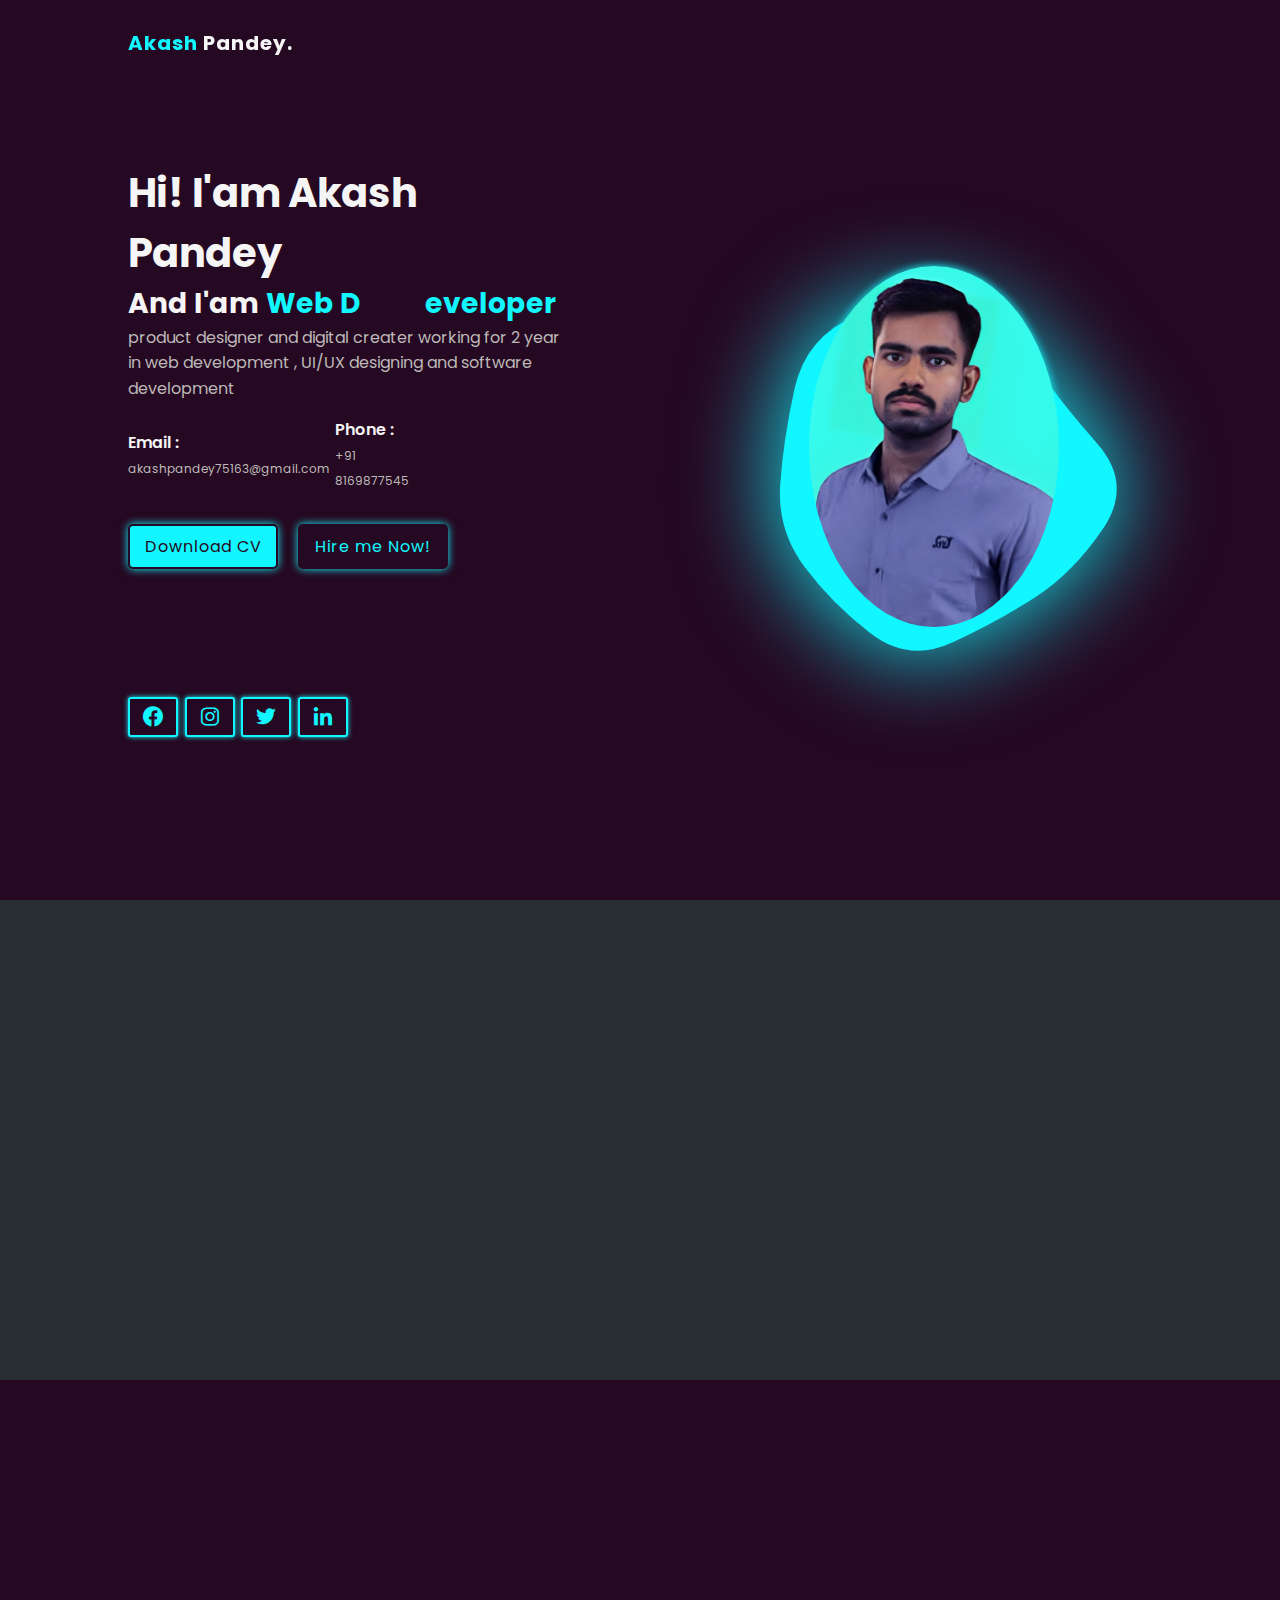
==== index.html @ 8b0c70a6 "image added" ====
<!DOCTYPE html>
<html lang="en">

<head>
    <meta charset="UTF-8">
    <meta name="viewport" content="width=device-width, initial-scale=1.0">
    <title>Akash-S-Pandey || Portfolio</title>
    <link href='https://unpkg.com/boxicons@2.1.4/css/boxicons.min.css' rel='stylesheet'>
    <link rel="preconnect" href="https://fonts.googleapis.com">
    <link rel="stylesheet" href="./index.css">
    <link rel="preconnect" href="https://fonts.gstatic.com" crossorigin>
    <link
        href="https://fonts.googleapis.com/css2?family=Lato:ital,wght@0,300;0,700;1,300;1,700;1,900&family=Lora:ital,wght@0,400;0,500;1,700&family=Montserrat:ital,wght@0,300;0,400;0,500;0,700;1,100;1,900&family=Poppins&family=Roboto:ital,wght@0,300;1,100;1,300;1,400;1,700&display=swap"
        rel="stylesheet">
    <link rel="shortcut icon" href="./img/favicons/favicon.ico.png" type="image/x-icon">
</head>

<body>

    <!-- ---------header section ------------------------------>
    <header>
        <div class="logo"><span>Akash </span>Pandey.</div>
        <ul class="nav-list">
            <li><a href="#" style="--i:1;">Home</a></li>
            <li><a href="#about" style="--i:2;">About</a></li>
            <li><a href="#services" style="--i:3;">Services</a></li>
            <li><a href="#skills" style="--i:4;">Skills</a></li>
            <li><a href="#portfolio" style="--i:5;">Portfolio</a></li>
            <li><a href="#contact" style="--i:6;">Contact</a></li>
        </ul>
        <div id="menu-icon">
            <i class='bx bx-menu'></i>
        </div>
    </header>

    <!-------- -main section ----------------------------------->
    <section id="home " class="home">
        <div class="home-content scroll-scale">
            <h1>Hi! I'am Akash Pandey</h1>
            <div class="change-text">
                <h3>And I'am</h3>
                <h3> <span class="word">Software&nbsp; Developer</span>
                    <span class="word">Web &nbsp; Designer</span>
                    <span class="word">Youtuber</span>
                    <span class="word">Frontend&nbsp; Developer </span>
                    <span class="word">UI/UX&nbsp; Developer</span>
                </h3>

            </div>
            <p>product designer and digital creater working for 2 year in web development , UI/UX designing and software
                development</p>
            <div class="info-box">
                <div class="email-info">
                    <h5>Email :</h5>
                    <span>akashpandey75163@gmail.com</span>
                </div>
                <div class="linkedlin">
                    <h5>Phone :</h5>
                    <span>+91 8169877545</span>
                </div>
            </div>

            <div class="btn-box">
                <a href="https://drive.google.com/file/d/14HwvoAsY3haGARRE-pbUBYBhj4ItdHdI/view?usp=sharing"
                    class="btn">Download CV</a>
                <a href="https://www.linkedin.com/in/akashpandey355/" class="btn">Hire me Now!</a>
            </div>

            <div class="social-icon">
                <a href="https://www.facebook.com/akashpandey255"><i class='bx bxl-facebook-circle'></i></a>
                <a href="https://www.instagram.com/akashpandey355/"><i class='bx bxl-instagram'></i></a>
                <a href="https://twitter.com/akashpa83348362"><i class='bx bxl-twitter'></i></a>
                <a href="https://www.linkedin.com/in/akashpandey355/"><i class='bx bxl-linkedin'></i></a>
            </div>
        </div>



        <div class="home-image scroll-scale">
            <div class="img-box">
                <img src="./img/image1.png" alt="loading-image">
            </div>

            <div class="liquid-shape">
                <svg viewBox="0 0 500 500" xmlns="http://www.w3.org/2000/svg" xmlns:xlink="http://www.w3.org/1999/xlink"
                    width="100%" id="blobSvg">
                    <path fill="#12f7ff">
                        <animate attributeName="d" dur="20000ms" repeatCount="indefinite" values="
                                M439,300.5Q407,351,362,373.5Q317,396,269.5,420Q222,444,180.5,411.5Q139,379,100.5,342Q62,305,69.5,252Q77,199,86,135Q95,71,
                                155.5,43Q216,15,276,38.5Q336,62,364,110Q392,158,431.5,204Q471,250,439,300.5Z;

                                M454.5,302.5Q413,355,374,396Q335,437,276,459.5Q217,482,166.5,443.5Q116,405,103.5,351Q91,297,84,248Q77,199,101,152Q125,105,175,91.5Q225,
                                78,276.5,78.5Q328,79,365,115.5Q402,152,449,201Q496,250,454.5,302.5Z;

                                M403,292Q350,334,316.5,385.5Q283,437,234,399.5Q185,362,129.5,338Q74,314,68,248Q62,182,
                                116.5,147.5Q171,113,227.5,84Q284,55,325,104Q366,153,411,201.5Q456,250,403,292Z;

                                M450,328.5Q437,407,355.5,397.5Q274,388,225.5,382.5Q177,377,134.5,342Q92,307,62,239Q32,171,89,120.5Q146,
                                70,216,58.5Q286,47,318,106.5Q350,166,406.5,208Q463,250,450,328.5Z;

                                M362,290.5Q347,331,309.5,352.5Q272,374,202.5,413.5Q133,453,91.5,388Q50,323,48,249.5Q46,176,112,151Q178,
                                126,230.5,95Q283,64,349.5,87.5Q416,111,396.5,180.5Q377,250,362,290.5Z;

                                M405,297.5Q363,345,319.5,371Q276,397,218.5,401Q161,405,90,369.5Q19,334,19.5,250Q20,166,98,143.5Q176,
                                121,230,87.5Q284,54,319.5,108Q355,162,401,206Q447,250,405,297.5Z;

                                M428.5,318.5Q413,387,344,390Q275,393,205.5,420.5Q136,448,79,390.5Q22,333,40.5,257Q59,181,103,126.5Q147,72,216,63Q285,
                                54,337,93.5Q389,133,416.5,191.5Q444,250,428.5,318.5Z;


                                M439,300.5Q407,351,362,373.5Q317,396,269.5,420Q222,444,180.5,411.5Q139,379,100.5,342Q62,305,69.5,252Q77,199,86,135Q95,71,
                                155.5,43Q216,15,276,38.5Q336,62,364,110Q392,158,431.5,204Q471,250,439,300.5Z;
                                ">

                        </animate>
                    </path>
                </svg>
            </div>

            <div class="liquid-shape">
                <svg viewBox="0 0 500 500" xmlns="http://www.w3.org/2000/svg" xmlns:xlink="http://www.w3.org/1999/xlink"
                    width="100%" id="blobSvg">
                    <path fill="#12f7ff">
                        <animate attributeName="d" dur="20000ms" repeatCount="indefinite" values="
                                M439,300.5Q407,351,362,373.5Q317,396,269.5,420Q222,444,180.5,411.5Q139,379,100.5,342Q62,305,69.5,252Q77,199,86,135Q95,71,
                                155.5,43Q216,15,276,38.5Q336,62,364,110Q392,158,431.5,204Q471,250,439,300.5Z;

                                M454.5,302.5Q413,355,374,396Q335,437,276,459.5Q217,482,166.5,443.5Q116,405,103.5,351Q91,297,84,248Q77,199,101,152Q125,105,175,91.5Q225,
                                78,276.5,78.5Q328,79,365,115.5Q402,152,449,201Q496,250,454.5,302.5Z;

                                M403,292Q350,334,316.5,385.5Q283,437,234,399.5Q185,362,129.5,338Q74,314,68,248Q62,182,
                                116.5,147.5Q171,113,227.5,84Q284,55,325,104Q366,153,411,201.5Q456,250,403,292Z;

                                M450,328.5Q437,407,355.5,397.5Q274,388,225.5,382.5Q177,377,134.5,342Q92,307,62,239Q32,171,89,120.5Q146,
                                70,216,58.5Q286,47,318,106.5Q350,166,406.5,208Q463,250,450,328.5Z;

                                M362,290.5Q347,331,309.5,352.5Q272,374,202.5,413.5Q133,453,91.5,388Q50,323,48,249.5Q46,176,112,151Q178,
                                126,230.5,95Q283,64,349.5,87.5Q416,111,396.5,180.5Q377,250,362,290.5Z;

                                M405,297.5Q363,345,319.5,371Q276,397,218.5,401Q161,405,90,369.5Q19,334,19.5,250Q20,166,98,143.5Q176,
                                121,230,87.5Q284,54,319.5,108Q355,162,401,206Q447,250,405,297.5Z;

                                M428.5,318.5Q413,387,344,390Q275,393,205.5,420.5Q136,448,79,390.5Q22,333,40.5,257Q59,181,103,126.5Q147,72,216,63Q285,
                                54,337,93.5Q389,133,416.5,191.5Q444,250,428.5,318.5Z;


                                M439,300.5Q407,351,362,373.5Q317,396,269.5,420Q222,444,180.5,411.5Q139,379,100.5,342Q62,305,69.5,252Q77,199,86,135Q95,71,
                                155.5,43Q216,15,276,38.5Q336,62,364,110Q392,158,431.5,204Q471,250,439,300.5Z;
    
                                ">

                        </animate>
                    </path>
                </svg>
            </div>

        </div>

    </section>

    <!-- --------about section ---------------------------------------->
    <section id="about" class="about ">
        <div class="img-about scroll-scale">
            <img src="https://source.unsplash.com/1800x1200/?code,technology,laptop,Robotics,graphic" class="d-block w-100" alt="...">
            <!-- <img src="./img/giphycode.gif" class="giphy-embed"> -->


        </div>

        <div class="about-content scroll-scale">
            <span>Let me introduce myself</span>
            <h2>About me</h2>
            <h3>A Journey of learning</h3>
            <p> Hey ! i am a Graduate engineer of a batch 2023 recently i have graduated from Universal college
                of engineering (Mumbai University)
                in this learning journey i have learned lot of skills that is related to technical or personal skills ,
                i always exited to learn the new technology
                and trying to find a optimal solution for any real life problem . i am very excited! to work for you
             </p>
            <div class="btn-box">
                <a href="https://www.linkedin.com/in/akashpandey355/" class="btn">Read More</a>
            </div>
        </div>

    </section>

    <!---Salesforce-------------------------------------------------------->
 

    <!-- --------services section-------------------------------------- -->
    <section id="services" class="services scroll-scale">
        <div class="main-text">
            <span>Some Latest Trends</span>
            <h2>Technologies</h2>
        </div>

        <div class="section-services scroll-bottom">
            <div class="service-box">
                <i class='bx bxs-layer service-icon'></i>
                <h3>Web Development</h3>
                <p>Web development is the art and science of creating websites and web applications that are accessible,
                    functional, and visually appealing on the internet. It encompasses a wide range of skills and
                    technologies, all working together to bring the digital world to life through browsers and devices.
                </p>

                <div class="btn-box service-btn">
                    <a href="https://chat.openai.com/" class="btn">Read More</a>
                </div>
            </div>

            <div class="service-box">
                <i class='bx bx-code-alt service-icon'></i>
                <h3>Software Development</h3>
                <p>🌐 Full-Stack Development:
                    I specialize in end-to-end full-stack development, ensuring a seamless integration of front-end and back-end technologies. From captivating user interfaces to robust server-side logic, I have a proven track record of delivering comprehensive solutions.
                    <br>🛠️ Agile Methodology:
                   Adopting Agile methodologies, I bring flexibility and responsiveness to development projects. Iterative development, continuous integration, and regular feedback loops ensure that the end product aligns perfectly with evolving requirements.</p>
                <div class="btn-box service-btn">
                    <a href="https://chat.openai.com/" class="btn">Read More</a>
                </div>
            </div>

            <div class="service-box">
                <i class='bx bx-desktop service-icon'></i>
                <h3>Salesforce CRM Design</h3>
                <p>
                    🌐 Salesforce Service Implementation:
                        Bringing Salesforce Service to life, I've successfully implemented robust customer service solutions. From case management to knowledge base integration.<br>
                    🔐 Security and Compliance:<br>
                        With a commitment to data security and compliance, my implementations adhere to the highest standards. 
                </p>

                <div class="btn-box service-btn">
                    <a href="https://chat.openai.com/" class="btn">Read More</a>
                </div>
            </div>
        </div>
    </section>


    <!-- --------skill section-------------------------------------- -->

    <section id="skills" class="skills">
        <div class="main-text scroll-scale">
            <span>Technical and professional</span>
            <h2>My Skills</h2>
        </div>
        <div class="skill-main">

            <div class="skill-left scroll-scale">
                <h3>Technical skills</h3>
                <div class="skill-bar">
                    <div class="info">
                        <p>HTML&CSS</p>
                        <p>82%</p>
                    </div>
                    <div class="bar">
                        <span class="html"></span>
                    </div>
                </div>
                <div class="skill-bar">
                    <div class="info">
                        <p>Javascript</p>
                        <p>73%</p>
                    </div>
                    <div class="bar">
                        <span class="javascript"></span>
                    </div>
                </div>
                <div class="skill-bar">
                    <div class="info">
                        <p>SQL || SOQL || SOSL</p>
                        <p>85%</p>
                    </div>
                    <div class="bar">
                        <span class="sql"></span>
                    </div>
                </div>
                <div class="skill-bar">
                    <div class="info">
                        <p>PYTHON || Apex</p>
                        <p>78%</p>
                    </div>
                    <div class="bar">
                        <span class="python"></span>
                    </div>
                </div>
                <div class="skill-bar">
                    <div class="info">
                        <p>Salesforce || Data Management || Data Model || User Management</p>
                        <p>57%</p>
                    </div>
                    <div class="bar">
                        <span class="Salesforce"></span>
                    </div>
                </div>
            </div>


            <div class="skill-right scroll-scale">
                <h3>Professional Skills</h3>
                <div class="professional">
                    <div class="box">
                        <div class="circle" data-dots="80" data-percent="90"></div>
                        <div class="text">
                            <big>90%</big>
                            <small>Team Work</small>
                        </div>
                    </div>
                    <div class="box">
                        <div class="circle" data-dots="80" data-percent="84"></div>
                        <div class="text">
                            <big>84%</big>
                            <small>Team Management</small>
                        </div>
                    </div>
                    <div class="box">
                        <div class="circle" data-dots="80" data-percent="80"></div>
                        <div class="text">
                            <big>80%</big>
                            <small>Project Management</small>
                        </div>
                    </div>
                    <div class="box">
                        <div class="circle" data-dots="80" data-percent="90"></div>
                        <div class="text">
                            <big>90%</big>
                            <small>Creativity</small>
                        </div>
                    </div>
                </div>
            </div>
        </div>
    </section>

    <!-- --------portfolio section-------------------------------------- -->
    <section id="portfolio" class="portfolio">
        <div class="main-text scroll-scale">
            <span>What i will do for you</span>
            <h2>Latest Projects</h2>
        </div>

        <div class="container">
            <div class="fillter-button scroll-scale ">
                <button class="btn" data-filter="all">All</button>
                <button class="btn" data-filter=".product">Products</button>
                <button class="btn" data-filter=".inter">Interaction</button>
                <button class="btn" data-filter=".web">Web App</button>
            </div>

            <div class="portfolio-gallery scroll-bottom">

                
                <div class="port-box mix product">
                    <div class="port-img">
                        <img src="./img/image9.png" alt="">
                    </div>
                    <div class="port-content">
                        <h3>Clone of Usability website</h3>
                        <p>The project is clone of a usability website which include the features before
                            registring with the website

                        </p>
                        <div class="bubble">
                            <a href="https://github.com/Akash-S-Pandey/Dynamic_web_Usability_web">Code</a></span>
                            <a href="https://akash-s-pandey.github.io/Dynamic_web_Usability_web/"><i
                                    class='bx bx-link-external'></i></a>
                        </div>

                    </div>
                </div>


                <div class="port-box mix inter">
                    <div class="port-img">
                        <img src="./img/image6.png" alt="">
                    </div>
                    <div class="port-content">
                        <h3>Personal Portfolio</h3>
                        <p>A portfolio is a collection of works, projects, or achievements that showcase an
                            individual's
                            or entity's skills, abilities, accomplishments, and creative endeavors. It serves as a
                            visual representation and documentation of one's experiences, growth, and expertise in a
                            particular field or multiple fields.

                        </p>
                        <div class="bubble"> <a href="https://github.com/Akash-S-Pandey/Personal_Portfolio">Code</a>
                            <a href="https://personal-portfolio-akash-s-pandey.vercel.app"><i class='bx bx-link-external'></i></a>
                        </div>

                    </div>
                </div>



                <div class="port-box mix web">
                    <div class="port-img">
                        <img src="./img/image7.jpg" alt="">
                    </div>
                    <div class="port-content">
                        <h3>icoder Website</h3>
                        <p>Icoder is an interactive platform for learning a new technologies it is specially design
                            for
                            beginners so they can interact and enjoy their learning journey

                        </p>
                        <div class="bubble">
                            <a href="https://github.com/Akash-S-Pandey/icoder">Code</a>
                            <a href="https://akash-s-pandey.github.io/icoder/"><i class='bx bx-link-external'></i></a>
                        </div>

                    </div>
                </div>

                <div class="port-box mix web">
                    <div class="port-img">
                        <img src="./img/image10.png" alt="">
                    </div>
                    <div class="port-content">
                        <h3>MyTune Website Music app</h3>
                        <p>Creating a music website like "MyTune" involves creating a platform where users can
                            discover,
                            listen to, and interact with music. Whether it's a streaming service, a music blog, or a
                            community for music enthusiasts, here's a step-by-step guide to help you create a
                            "MyTune"
                            music website:
                        </p>
                        <div class="bubble">
                            <a href="https://github.com/Akash-S-Pandey/MyTune_Music_Application">Code</a>
                            <a href="https://akash-s-pandey.github.io/MyTune_Music_Application/"><i
                                    class='bx bx-link-external'></i></a>
                        </div>


                    </div>
                </div>


                <div class="port-box mix web">
                    <div class="port-img">
                        <img src="./img/image2.png" alt="">
                    </div>
                    <div class="port-content">
                        <h3>Fruit Basket Website</h3>
                        <p>Creating a fruit basket website can be a fun and useful project, especially if you're
                            interested in e-commerce, food, or creating an online platform for buying and selling
                            fresh
                            fruit baskets. Here's a step-by-step guide on how to create a basic fruit basket
                            website:
                        </p>

                        <div class="bubble">
                            <a href="https://github.com/Akash-S-Pandey/Fruit_Basket">Code</a>
                            <a href="https://akash-s-pandey.github.io/Fruit_Basket/"><i
                                    class='bx bx-link-external'></i></a>
                        </div>


                    </div>
                </div>

                <div class="port-box mix inter">
                    <div class="port-img">
                        <img src="./img/image3.png" alt="">
                    </div>
                    <div class="port-content">
                        <h3>Developer Landing Page</h3>
                        <p>for a developer could refer to a webpage that serves as an introduction to the
                            developer's
                            skills, projects, and services. It's a crucial online tool to showcase your expertise
                            and
                            attract potential clients, employers, or collaborators. Here's a guide on creating an
                            effective developer landing page:

                        </p>
                        <div class="bubble">
                            <a href="https://github.com/Akash-S-Pandey/Developer_landing_page">Code</a>
                            <a href="https://akash-s-pandey.github.io/Developer_landing_page/"><i
                                    class='bx bx-link-external'></i>
                            </a>
                        </div>
                    </div>
                </div>


                <div class="port-box mix product">
                    <div class="port-img">
                        <img src="" alt="project thumbnail">
                    </div>
                    <div class="port-content">
                        <h3>Upcoming Projects</h3>
                        <p>Upcoming project</p>
                        <div class="bubble">
                            <a href="">Code</a></span>
                            <a href=""><i
                                    class='bx bx-link-external'></i></a>
                        </div>

                    </div>
                </div>

                <div class="port-box mix product">
                    <div class="port-img">
                        <img src="" alt="Project thumbnail">
                    </div>
                    <div class="port-content">
                        <h3>Upcoming project</h3>
                        <p>project content comes here - - - -</p>
                        <div class="bubble">
                            <a href="">Code</a></span>
                            <a href=""><i
                                    class='bx bx-link-external'></i></a>
                        </div>

                    </div>
                </div>

                <div class="port-box mix product">
                    <div class="port-img">
                        <img src="" alt="Project thumbnail">
                    </div>
                    <div class="port-content">
                        <h3>Upcoming project</h3>
                        <p>project content comes here - - - -</p>
                        <div class="bubble">
                            <a href="">Code</a></span>
                            <a href=""><i
                                    class='bx bx-link-external'></i></a>
                        </div>

                    </div>
                </div>



                <!-- <a href="https://akash-s-pandey.github.io/Developer_landing_page/"><i class='bx bx-link-external'></i></a> -->

            </div>

        </div>
    </section>


    <!-- --------contact section-------------------------------------- -->
    <section id="contact" class="contant">
        <div class="main-text scroll-scale">
            <span>ask me a question</span>
            <h2>Contact Me</h2>
        </div>
        <form action="#" class="scroll-bottom">
            <input type="text" name="name" id="name" placeholder="Your Full  Name" required>
            <input type="email" name="email" id="email" placeholder="Personal Email" required>
            <input type="text" name="address" id="address" placeholder="Your Address">
            <input type="phone" name="phone" id="phone" placeholder="Phone Number" required>
            <textarea name="" name="comment" id="comment" cols="30" rows="10" placeholder="Your Message"
                required></textarea>
            <div class="btn-box formBtn">
                <button type="submit" class="btn">Send Message</button>
            </div>
        </form>
    </section>


    <!-- footer section -->
    <footer>
        <p class="scroll-scale">Copyright &copy; 2023 by Akash Pandey || All rights reserved.</p>
        <a href="#" class=""><i class='bx bx-chevrons-up'></i></a>
    </footer>


    <script src="./mixitup.min.js"></script>
    <script src="./script.js"></script>
</body>

</html>
---- index.css ----
@import url('https://fonts.googleapis.com/css2?family=Lato:ital,wght@0,300;0,700;1,300;1,700;1,900&family=Lora:ital,wght@0,400;0,500;1,700&family=Montserrat:ital,wght@0,300;0,400;0,500;0,700;1,100;1,900&family=Poppins&family=Roboto:ital,wght@0,300;1,100;1,300;1,400;1,700&display=swap');

* {
    padding: 0px;
    margin: 0px;
    box-sizing: border-box;
    list-style: none;
    scroll-behavior: smooth;
    text-decoration: none;
}

:root {
    --text-color: #f5f5f5;
    --hover-color: #12f7ff;
    --bg-color: #250821;
    --secon-bg-color: #292e33;
    --big-font: 2.5rem;
    --normal-font: 2rem;
    --neon-box-shadow: 0 0 .5rem #12f7ff;
    --h2-font: 3rem;
    --font-neon-text-shadow: 0 0 10px rgba(18, 247, 255, 0.3),
        0 0 20px rgba(18, 247, 255, 0.3),
        0 0 30px rgba(18, 247, 255, 0.3),
        0 0 40px rgba(18, 247, 255, 0.3),
        0 0 70px rgba(18, 247, 255, 0.3),
        0 0 80px rgba(18, 247, 255, 0.3),
        0 0 100px rgba(18, 247, 255, 0.3),
        0 0 150px rgba(18, 247, 255, 0.3),


}

::-webkit-scrollbar {
    height: 0;
    width: 0.5rem;
}

::-webkit-scrollbar-track {
    background-color: var(--secon-bg-color);
}

::-webkit-scrollbar-thumb {
    background-color: var(--hover-color);
    border-radius: 5rem;
}

body {
    font-family: 'poppins', sens-serif;
    background-color: var(--bg-color);
    color: var(--text-color);
}

header {
    position: fixed;
    top: 0;
    left: 0;
    z-index: 1000;
    border-bottom: 1px solid transparent;
    display: flex;
    align-items: center;
    justify-content: space-between;
    flex-direction: row;
    width: 100%;
    padding: 20px 10%;

}

header.sticky {
    background: var(--bg-color);
    border-bottom: 1px solid var(--secon-bg-color);
    padding: 12px 10%;
}

.logo {
    font-size: 20px;
    font-weight: 700;
    letter-spacing: 1px;
}

span {
    color: var(--hover-color);
}

.nav-list {
    display: flex;
}

.nav-list a {
    display: inline-block;
    color: var(--text-color);
    font-weight: 500;
    padding: 10px 20px;
    animation: slideAnimation 1s ease forwards;
    animation-delay: calc(.3s*var(--i));
    opacity: 0;
}


.nav-list a:hover {
    color: var(--hover-color);
    text-shadow: 0 0 10px rgba(18, 247, 255, 0.3),
        0 0 20px rgba(18, 247, 255, 0.3),
        0 0 30px rgba(18, 247, 255, 0.3),
        0 0 40px rgba(18, 247, 255, 0.3),
        0 0 70px rgba(18, 247, 255, 0.3),
        0 0 80px rgba(18, 247, 255, 0.3),
        0 0 100px rgba(18, 247, 255, 0.3),
        0 0 150px rgba(18, 247, 255, 0.3);
    ;

}

.nav-list a.active {
    color: var(--hover-color);
}

#menu-icon {
    font-size: 1.5rem;
    z-index: 10001;
    cursor: pointer;
    margin-left: 25px;
    background: var(--hover-color);
    border-radius: 4px;
    padding: 3px 4px;
    color: var(--secon-bg-color);
    display: none;
}

section {
    padding: 100px 10%;
}



.home {
    min-height: 100vh;
    height: 100%;
    width: 100%;
    display: grid;
    grid-template-columns: repeat(2, 1fr);
    align-items: center;
    grid-gap: 4cm;
}

.home-content {
    max-width: 600px;
}

.home-content h1 {
    font-size: var(--big-font);
}

.change-text {
    font-size: 1.5rem;
    font-weight: 600;
}

.change-text h3 {
    display: inline-flex;
    margin: 0;
    vertical-align: top;
}

.change-text h3 .word {
    position: absolute;
    display: flex;
    opacity: 0;
}

.change-text h3 .word .letter {
    transform-origin: center center 25px;
}

.change-text h3 .word .letter.out {
    transform: rotateX(90deg);
    transition: 0.32s cubic-bezier(0.6, 0, 0.7, 0.2);
}


.change-text h3 .word .letter.in {
    transition: .38s ease;
}

.change-text h3 .word .letter.behind {
    transform: rotateX(-90deg);
}

.home-content p {
    color: #bdb8b8;
    line-height: 1.6;
}

.info-box {
    display: inline-flex;
    justify-content: space-between;
    align-items: center;
    width: 300px;
    margin: 1rem 0 2rem;
}

.info-box h5 {
    font-weight: 600;
    color: var(--text-color);
    font-size: 1rem;
}


.info-box span {
    font-size: 12px;
    color: #bdb8b8;
    padding: 2px 5px 2px 0px;
}


.btn-box {
    display: flex;
    justify-content: space-between;
    width: 320px;
    height: 45px;
}

.btn-box .btn {
    display: inline-flex;
    justify-content: center;
    align-items: center;
    width: 150px;
    height: 100%;
    background: var(--hover-color);
    color: var(--bg-color);
    font-size: 1rem;
    font-weight: 600px;
    letter-spacing: 1px;
    transition: .6s;
    box-shadow: var(--neon-box-shadow);
    border-radius: 5px;
    position: relative;
    overflow: hidden;
    z-index: 1;
    border: 2px solid var(--bg-color);

}

.btn:hover {
    color: var(--hover-color);
}

.btn::before {
    content: "";
    position: absolute;
    top: 0;
    left: 0;
    background: var(--bg-color);
    width: 0;
    height: 100%;
    z-index: -1;
    transition: .4s;
}

.btn:hover::before {
    width: 100%;
}

.btn:nth-child(2) {
    background: var(--bg-color);
    color: var(--hover-color);
}

.btn:nth-child(2):hover {
    color: var(--bg-color);

}

.btn:nth-child(2)::before {
    background: var(--bg-color);
}


.social-icon {
    margin-top: 8rem;
    display: flex;
    justify-content: space-between;
    width: 220px;
    height: 40px;
}

.social-icon a {
    display: inline-flex;
    width: 50px;
    height: 100%;
    justify-content: center;
    align-items: center;
    background: var(--bg-color);
    color: var(--hover-color);
    border: 2px solid var(--hover-color);
    transition: .6s;
    box-shadow: 0 0 0.3rem #12f7ff;
    border-radius: 3px;
    position: relative;
    z-index: 1;
    overflow: hidden;
}

.social-icon a i {
    font-size: 1.5rem;
}

.social-icon a :hover {
    color: var(--bg-color);
}

.social-icon a::before {
    content: "";
    position: absolute;
    left: 0;
    top: 0;
    width: 0;
    height: 100%;
    background: var(--hover-color);
    transition: .6s;
    z-index: -1;
}

.social-icon a:hover::before {
    width: 100%;
}

.home-image {
    position: relative;
}

.img-box {
    text-align: center;
}

.img-box img {
    width: 80%;
    max-width: 250px;
    height: auto;
    border-radius: 50%;
    box-shadow: var(--neon-box-shadow);
    outline: none;
}


.liquid-shape {
    position: absolute;
    width: 100%;
    height: 100%;
    z-index: -1;
    top: 0%;
}

.liquid-shape:nth-child(2) {
    filter: blur(50px);
}


/*---------- about section css style---------------------------------------------------- */

.about-tech {
    display: grid;
    justify-content: center;
    align-items: center;
    grid-gap: 1em;
    background: var(--secon-bg-color);
}

.about {
    display: flex;
    justify-content: center;
    align-items: center;
    grid-gap: 4em;
    background: var(--secon-bg-color);
}

.about .img-about {
    text-align: center;
    position: relative;

}

.about .img-about img {
    max-width: 500px;
    height:auto;
    box-shadow: 1px 1px 5px rgb(119, 117, 117);
    border-radius: 3px;
    transition: .3s ease-in;
}



.about-content span {
    color: whitesmoke;
    font-size: .8rem;
    font-weight: 200;
    letter-spacing: 2px;
    text-transform: uppercase;
}

.about-content h2 {
    color: var(--hover-color);
    font-weight: 700;
    font-size: var(--normal-font);
}

.about-content h3 {
    font-weight: 600;
    font-size: 1.5rem;
    margin-bottom: .2rem;
}


.about-content p {
    color: #fdfdfd;
    font-weight: 300;
    margin-bottom: 1.5rem;
}

.info-about1,
.info-about2,
.info-about3 {
    background: var(--bg-color);
    font-size: .5rem;
    position: absolute;
    padding: 10px;
    width: 90px;
    height: 90px;
    border-radius: 69% 31% 66% 34% / 21% 30% 70% 79%;
    display: block;
    box-shadow: var(--neon-box-shadow);
    border: 1px solid --hover-color;
    outline: 2px solid var(--bg-color);
    z-index: 100;
    animation: morph 6s linear infinite;
}

.info-about1 {
    top: 0%;
    left: 0%;
}


.info-about2 {
    left: 80%;
    top: 25%;
}

.info-about3 {
    left: 55%;
    top: 90%;
}

.img-about span {
    color: var(--hover-color);
    font-size: 1rem;
    font-weight: 600;
}

.giphy-embed{
 border-color: #250821;
 box-shadow:1px 1px 5px #250821;
 transition: transform .2s ease-in;
 background-color: #87dee2;
 z-index: -1;
}


/*---------------- service-icons --------------------------------------------- */

.main-text {
    width: 100%;
    text-align: center;
    margin-bottom: 2rem;
    color: var(--hover-color);
}

.main-text h2 {
    font-weight: 700;
    font-size: var(--normal-font);
}

.main-text span {
    color: #fdfdfd;
    font-size: .8rem;
    font-weight: 200;
    letter-spacing: 2px;
    text-transform: uppercase;
}

.section-services {
    display: flex;
    justify-content: center;
    align-items: center;
    flex-wrap: wrap;
    grid-gap: 2rem;
}

.section-services .service-box {
    flex: 1 1 18rem;
    padding: 2rem 1rem 2rem;
    text-align: center;
    background: var(--secon-bg-color);
    transition: transform .4s;
    border-radius: 10px;
}


.service-btn {
    width: auto;
    justify-content: center;
}

.service-box:hover {
    transform: translateY(-.7rem);
}

.service-icon {
    border: 2px solid var(--hover-color);
    padding: 2rem;
    background: var(--bg-color);
    align-items: center;
    font-size: 3rem;
    border-radius: 50%;
    position: relative;
    color: var(--hover-color);
    box-shadow: var(--neon-box-shadow);
    outline: 3px solid var(--bg-color);

}

.service-box h3 {
    margin-top: 10%;
    font-size: 1.5rem;
    text-transform: capitalize;
}

.service-box p {
    margin: .5rem 0 1.5rem;
    font-weight: 300;
    letter-spacing: 1px;
    color: #bdbdbd;
    line-height: 1.4;
}

/*---------------- skills section --------------------------------------------- */

.skills {
    background: var(--secon-bg-color);
}


.skill-main {
    display: grid;
    width: 100%;
    grid-template-columns: repeat(2, 1fr);
    grid-gap: 30px;
    grid-column-gap: 50px;
}


.skill-bar {
    margin-bottom: 2.5rem;
}

.skill-main h3 {
    margin-bottom: 2rem;
    font-size: var(--normal-font);
    text-align: center;
}

.skill-left .skill-bar .info {
    display: flex;
    justify-content: space-between;
    align-items: center;
    font-size: 0 10px;
}

.skill-left .skill-bar .bar {
    width: 100%;
    height: 10px;
    background-color: var(--bg-color);
    border-radius: 25px;
    margin-top: 10px;
    position: relative;

}

.skill-bar .bar span {
    width: 50%;
    height: 100%;
    position: absolute;
    left: 0;
    background: var(--hover-color);
    border-radius: 25px;
    box-shadow: var(--neon-box-shadow);
}

.skill-bar .bar .html {
    width: 82%;
    animation: html 2s;
}

.skill-bar .bar .javascript {
    width: 73%;
    animation: javascript 3s;
}

.skill-bar .bar .sql {
    width: 85%;
    animation: sql 4s;
}

.skill-bar .bar .python {
    width: 78%;
    animation: python 5s;
}

.skill-bar .bar .salesforce {
    width: 55%;
    animation: python 5s;
}




/* ----------------skill right ----------------------------------*/

.professional {
    display: grid;
    grid-template-columns: 1fr 1fr;
}

.box {
    position: relative;
    margin: 10px 0;
    flex: 1 1 15rem;

}

.box .text {
    text-align: center;
    color: #ffff;
    font-size: 1rem;
}

.box .text big {
    font: 400;
    letter-spacing: 1px;
    position: absolute;
    top: 40%;
    left: 50%;
    transform: translate(-50%, -50%);
}

.box .text small {
    display: block;
    font-weight: 600;
}


.circle {
    width: 100%;
    height: 120px;
    display: flex;
    justify-content: center;
    align-items: center;

}

.circle .points {
    width: 8px;
    height: 10px;
    background-color: var(--bg-color);
    position: absolute;
    border-radius: 3px;
    transform: rotate(calc(var(--i)*var(--rot))) translate(-45px);

}


.points.marked {
    animation: glow 0.04s linear forwards;
    animation-delay: calc(var(--i)*0.05s);
}



/*---------------------- portfolio section--------------------------- */

.fillter-button {
    margin: 2rem;
    text-align: center;
}

.fillter-button .btn {
    background: none;
    outline: none;
    border: none;
    cursor: pointer;
    font-weight: 600;
    font-size: .85rem;
    letter-spacing: .4px;
    margin-left: 1.3rem;
    color: var(--text-color);
}


.fillter-button .btn:hover {
    color: var(--hover-color);

}


.portfolio-gallery {
    display: grid;
    grid-template-columns: repeat(auto-fill, minmax(270px, 1fr));
    gap: 2rem;
}

.port-box {
    position: relative;
    border-radius: 15px;
    overflow: hidden;
    background: #292e33;
    display: flex;
    grid-template-rows: 1fr auto;
    align-items: center;
    border: 2px solid var(--hover-color);
    box-shadow: var(--neon-box-shadow);
}


.port-img {
    display: flex;
    align-items: center;
    justify-content: center;
    height: 100%;
    width: 100%;

}

/* -------------setting image size------------ */

.portfolio-gallery .port-box .port-img img {
    width: 300px;
    height: 300px;
}


.port-img img {
    width: 100%;
    opacity: .5;
    height: 100%;
    transition: .5s;
}


.port-content {
    position: absolute;
    bottom: 0;
    top: 0;
    width: 100%;
    height: 100%;
    opacity: 0;
    background: linear-gradient(rgba(0, 0, 0, .2), #12f7ff);
    display: flex;
    align-items: center;
    justify-content: center;
    flex-direction: column;
    text-align: center;
    transition: .5s;
    padding: 0 2rem;
}


.port-box:hover .port-content {
    opacity: 1;
}

.port-box:hover .port-img {
    transform: scale(1.04);
}

.port-content h3 {
    font-size: 1.5rem;
    font-weight: 600;
}

.port-content p {
    font-size: .8rem;
    margin: 5px 0px 15px 0px;
}

.port-content .bubble{
   display: flex;
   gap: 10px;
}

.port-content a {
    background: #fff;
    border-radius: 50%;
    display: inline-flex;
    justify-content: center;
    align-items: center;
    width: 50px;
    height: 50px;
    border: 1px solid var(--hover-color);
    outline: 2px solid #fff;
    color: var(--secon-bg-color);
    font-family: sans-serif;

}

.port-content a i {
    font-size: 1.5rem;
    color: var(--secon-bg-color);
}

/*----------------Contact Information --------------------------------------------- */
.contant {
    background: var(--secon-bg-color);
    width: 100%;

}

.contant form {
    text-align: center;
    max-width: 50rem;
    margin: 1rem auto;
    margin-bottom: 3.5rem;
}

.contant form input,
.contant form textarea {
    width: 100%;
    color: var(--text-color);
    background: var(--bg-color);
    margin-bottom: .8rem;
    border-radius: 5px;
    padding: .7rem;
    border: none;
}

.contant form textarea {
    resize: none;
}

.formBtn {
    display: flex;
    justify-content: center;
    width: 100%;
}


.formBtn .btn {
    cursor: pointer;
    font-size: 1rem;
    transition: .4s ease-in-out;
}

.formBtn .btn:hover {
    transform: scale(1.040);
}


/*---------------- footer section -----------------------------------------*/
footer {
    padding: 1.5rem 10%;
    display: flex;
    align-items: center;
    justify-content: space-between;
}



footer p {
    color: #bdbdbd;
}

footer a {
    display: inline-flex;
    justify-content: center;
    color: var(--text-color);
    background: var(--hover-color);
    padding: .6rem;
    border-radius: 5px;
}


footer a i {
    font-size: 1rem;
    color: var(--secon-bg-color);
}

/* -------parellex --------------*/

.scroll-scale {
    opacity: 0;
    transform: scale(.9);
    transition: all 2s;
}

.scroll-bottom {
    opacity: 0;
    transform: translateY(300px);
    transition: 3s;
}

.scroll-top {
    opacity: 0;
    transform: translateY(-300px);
    transition: 3s;
}

.show-items {
    opacity: 1;
    transform: translateX(0);
}







/*---------------- keyframe --------------------------------------------- */

@keyframes morph {
    0% {}

    100% {
        border-radius: 40% 60% 70% 30% / 40% 40% 60% 50%;
    }

    30% {
        border-radius: 70% 30% 50% 50% / 30% 30% 70% 70%;
    }

    60% {
        border-radius: 100% 60% 70% 100% / 100% 100% 60% 50%;
    }

    80% {
        border-radius: 60% 31% 66% 34% / 21% 30% 70% 79%;
    }
}

/* dealing with the animation part of the technical skill------------------ */

@keyframes html {
    0% {
        width: 0%;
    }

    100% {
        width: 82%;
    }
}

@keyframes javascript {
    0% {
        width: 0%;
    }

    100% {
        width: 73%;
    }
}

@keyframes sql {
    0% {
        width: 0%;
    }

    100% {
        width: 85%;
    }
}

@keyframes python {
    0% {
        width: 0%;
    }

    100% {
        width: 78%;
    }
}





/* -------professional animation --------------*/


@keyframes glow {
    0% {
        background: var(--bg-color);
        box-shadow: none;

    }

    100% {
        background: var(--hover-color);
        box-shadow: var(--neon-box-shadow);

    }
}


@keyframes slideAnimation{
    0% {
      opacity: 0;
      transform: translateY(100px);

    }

    100% {
        opacity: 1;
        transform: translateY(0);

    }
}


/* Break Points */

@media(max-width:991px) {

    header,
    header.sticky {
        padding: 15px 5%;
    }

    footer {
        padding: 15px 5%;
    }

    section {
        padding: 50px 5%;
    }

    .nav-list {
        padding: 8px 15px;
    }

    :root {
        --big-font: 2.2rem;
        --normal-font: 1.8rem;
        --neon-box-shadow: 0 0 .8rem #12f7ff;
        --h2-font: 3rem;
    }

    .home-content {
        margin-top: 5rem;
    }

    .social-icon {
        margin-top: 2rem;

    }
}



@media(max-width:768px) {
    #menu-icon {
        display: block;
        transition: all .4s ease;
    }

    #menu-icon.bx-x {
        transform: rotate(-180deg);

    }

    .nav-list {
        display: flex;
        position: absolute;
        top: -1000px;
        left: 0;
        right: 0;
        flex-direction: column;
        background: var(--bg-color);
        text-align: left;
        padding: 0 5%;
        transition: all .45s ease;
    }

    .nav-list a {
        display: block;
        padding-bottom: 1rem;
        font-size: 1rem;
    }

    .nav-list.open {
        top: 100%;
    }

    .home {
        grid-template-columns: 1fr;
    }

    .home-image {
        margin-bottom: 5rem;

    }

    .liquid-shape {
        width: 90%;
        left: 12%;
        top: 15%;
    }

    .about {
        flex-direction: column-reverse;
    }

    .about .img-about img {
        margin-bottom: 3rem;
    }

    .skill-main {
        grid-template-columns: 1fr;
    }

    .info-about1 {
        top: 8%;
        left: 0%;
    }

    .info-about2 {
        top: 30%;
        left: 90%;

    }

    .info-about3 {
        top: 78%;
    }

    .fillter-button {
        margin: 3rem 0;
    }

    footer p {
        font-size: .8rem;
    }
}




@media(max-width:420px) {
    html {
        font-size: 80%;
    }

    footer p {
        font-size: .6rem;
    }

    .fillter-button .btn {
        font-size: .8rem;
    }

    .img-about img {
        width: 300px;
       
    }

    .info-about1,
    .info-about2,
    .info-about3 {
        display: none;
    }


    ::-webkit-scrollbar-track {
        background-color: var(--secon-bg-color);
    }

    ::-webkit-scrollbar-thumb {
        background-color: var(--hover-color);
        border-radius: 8rem;
    }



}
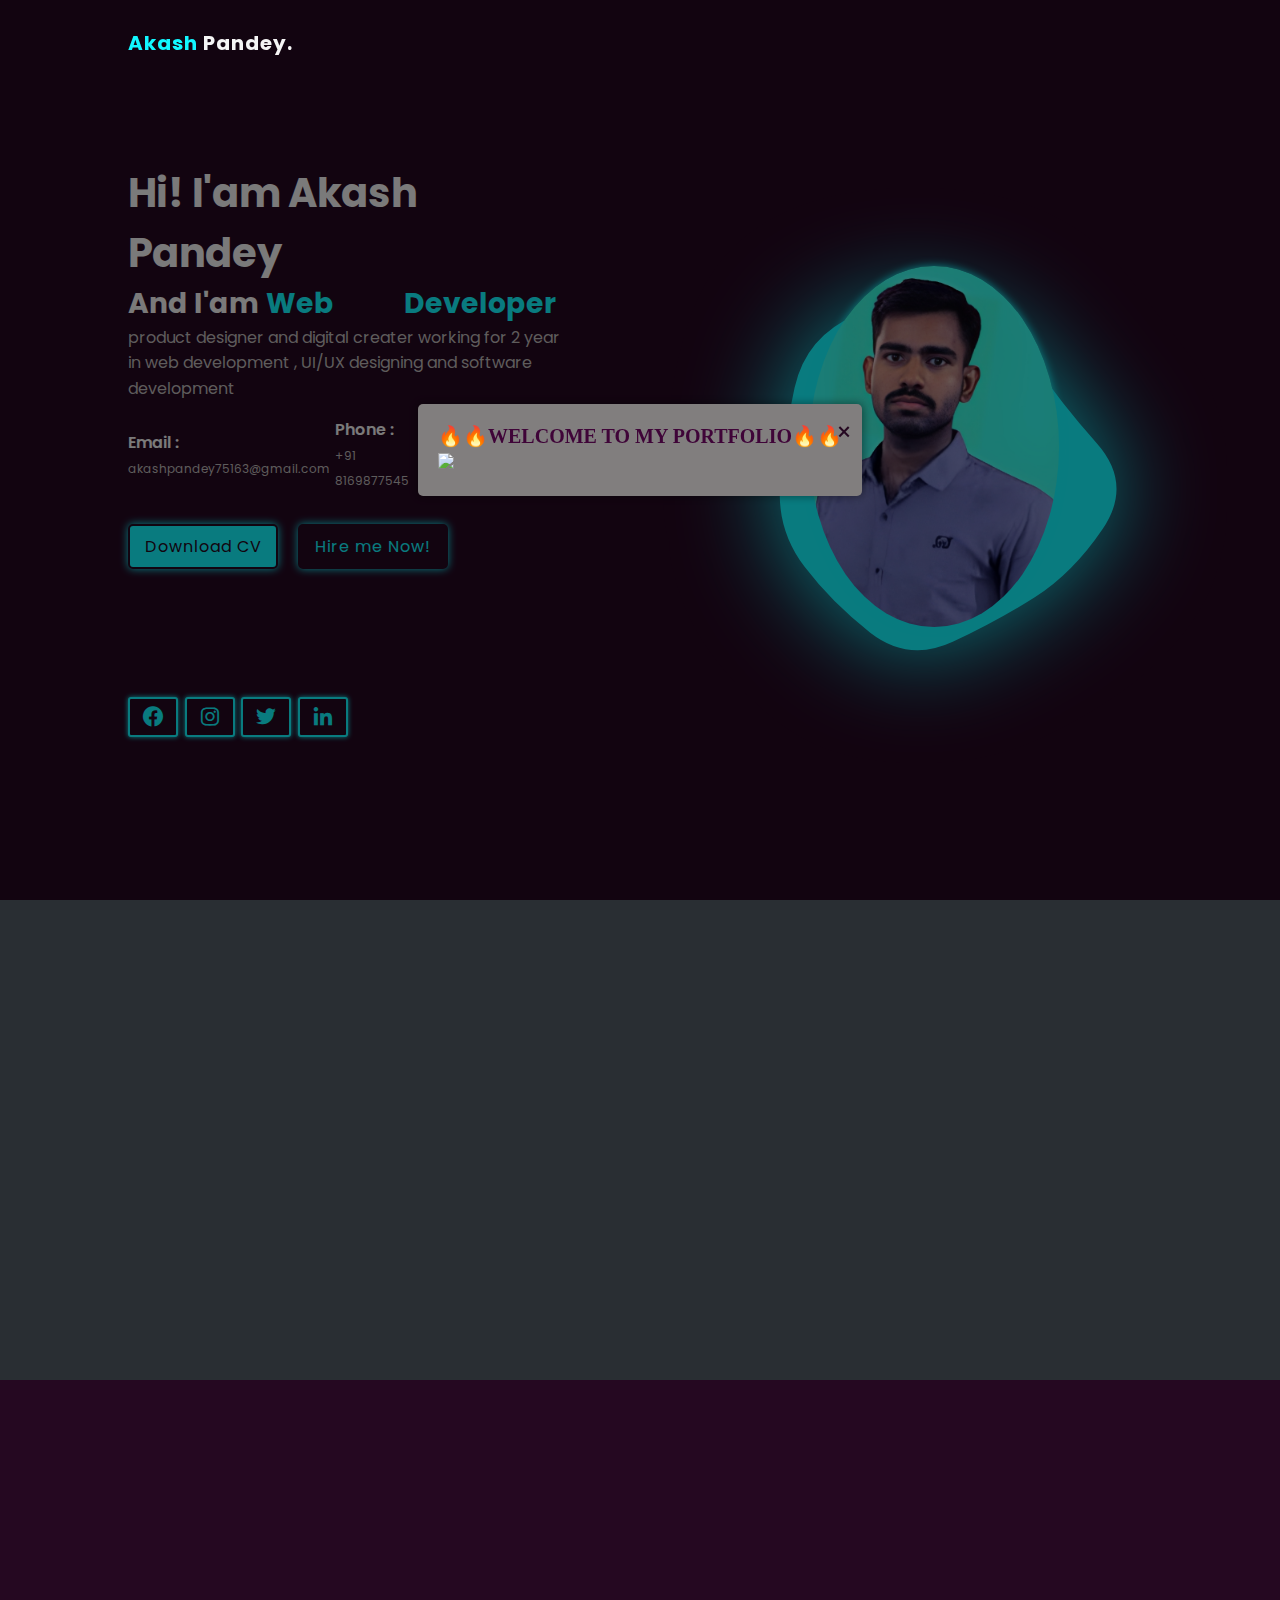
==== commit 234eee21: "added alert" ====
--- a/index.html
+++ b/index.html
@@ -491,8 +491,8 @@
                         <h3>Upcoming Projects</h3>
                         <p>Upcoming project</p>
                         <div class="bubble">
-                            <a href="">Code</a></span>
-                            <a href=""><i
+                            <a href="./unbounded.html">Code</a></span>
+                            <a href="./unbounded.html"><i
                                     class='bx bx-link-external'></i></a>
                         </div>
 
@@ -507,8 +507,8 @@
                         <h3>Upcoming project</h3>
                         <p>project content comes here - - - -</p>
                         <div class="bubble">
-                            <a href="">Code</a></span>
-                            <a href=""><i
+                            <a href="./unbounded.html">Code</a></span>
+                            <a href="./unbounded.html"><i
                                     class='bx bx-link-external'></i></a>
                         </div>
 
@@ -523,8 +523,8 @@
                         <h3>Upcoming project</h3>
                         <p>project content comes here - - - -</p>
                         <div class="bubble">
-                            <a href="">Code</a></span>
-                            <a href=""><i
+                            <a href="./unbounded.html">Code</a></span>
+                            <a href="./unbounded.html"><i
                                     class='bx bx-link-external'></i></a>
                         </div>
 
@@ -560,13 +560,24 @@
         </form>
     </section>
 
-
     <!-- footer section -->
     <footer>
         <p class="scroll-scale">Copyright &copy; 2023 by Akash Pandey || All rights reserved.</p>
         <a href="#" class=""><i class='bx bx-chevrons-up'></i></a>
     </footer>
 
+    <!-- Alert modal -->
+    <div class="modal" id="alertModal">
+        <div class="modal-content">
+        <span class="close" onclick="closeAlertModal()">&times;</span>
+        <h4>🔥🔥Welcome to my portfolio🔥🔥</h4>
+        <p>
+            <img src="https://source.unsplash.com/800x400/?code,laptop,university,students'">
+
+        </p>
+        </div>
+    </div>
+
 
     <script src="./mixitup.min.js"></script>
     <script src="./script.js"></script>
--- a/index.css
+++ b/index.css
@@ -1,4 +1,5 @@
 @import url('https://fonts.googleapis.com/css2?family=Lato:ital,wght@0,300;0,700;1,300;1,700;1,900&family=Lora:ital,wght@0,400;0,500;1,700&family=Montserrat:ital,wght@0,300;0,400;0,500;0,700;1,100;1,900&family=Poppins&family=Roboto:ital,wght@0,300;1,100;1,300;1,400;1,700&display=swap');
+/* @import url('https://fonts.googleapis.com/css2?family=Bebas+Neue&family=Bodoni+Moda:ital,opsz,wght@0,6..96,400;0,6..96,500;0,6..96,600;1,6..96,400&family=Dancing+Script:wght@700&family=Lato:ital,wght@0,300;0,700;1,300;1,700;1,900&family=Lora:ital,wght@0,400;0,500;1,700&family=Montserrat:ital,wght@0,300;0,400;0,500;0,700;1,100;1,900&family=Poppins&family=Roboto:ital,wght@0,300;0,400;0,500;0,700;1,100;1,300;1,400;1,700&display=swap'); */
 
 * {
     padding: 0px;
@@ -684,6 +685,57 @@
 }
 
 
+  
+  .modal {
+    display: none;
+    position: fixed;
+    top: 0;
+    left: 0;
+    width: 100%;
+    height: 100%;
+    background-color: rgba(0, 0, 0, 0.5);
+  }
+
+
+  .modal h4{
+    text-align: center;
+    color:#3f0438;
+    text-transform: uppercase;
+   font-size: 20px;
+   padding-bottom: 3px;
+   font-family: 'Dancing Script', cursive;
+  }
+  
+.modal span{
+  color: #250821;
+}
+
+.modal span:hover{
+   color: #12f7ff;
+   
+}
+
+  .modal-content {
+    position: absolute;
+    top: 50%;
+    left: 50%;
+    transform: translate(-50%, -50%);
+    background-color: rgb(129, 126, 126);
+    padding: 20px;
+    border-radius: 5px;
+    box-shadow: 0 0 10px rgba(0, 0, 0, 0.452);
+  }
+  
+  .close {
+    position: absolute;
+    top: 10px;
+    right: 10px;
+    font-size: 25px;
+    cursor: pointer;
+  }
+  
+
+
 
 /*---------------------- portfolio section--------------------------- */
 
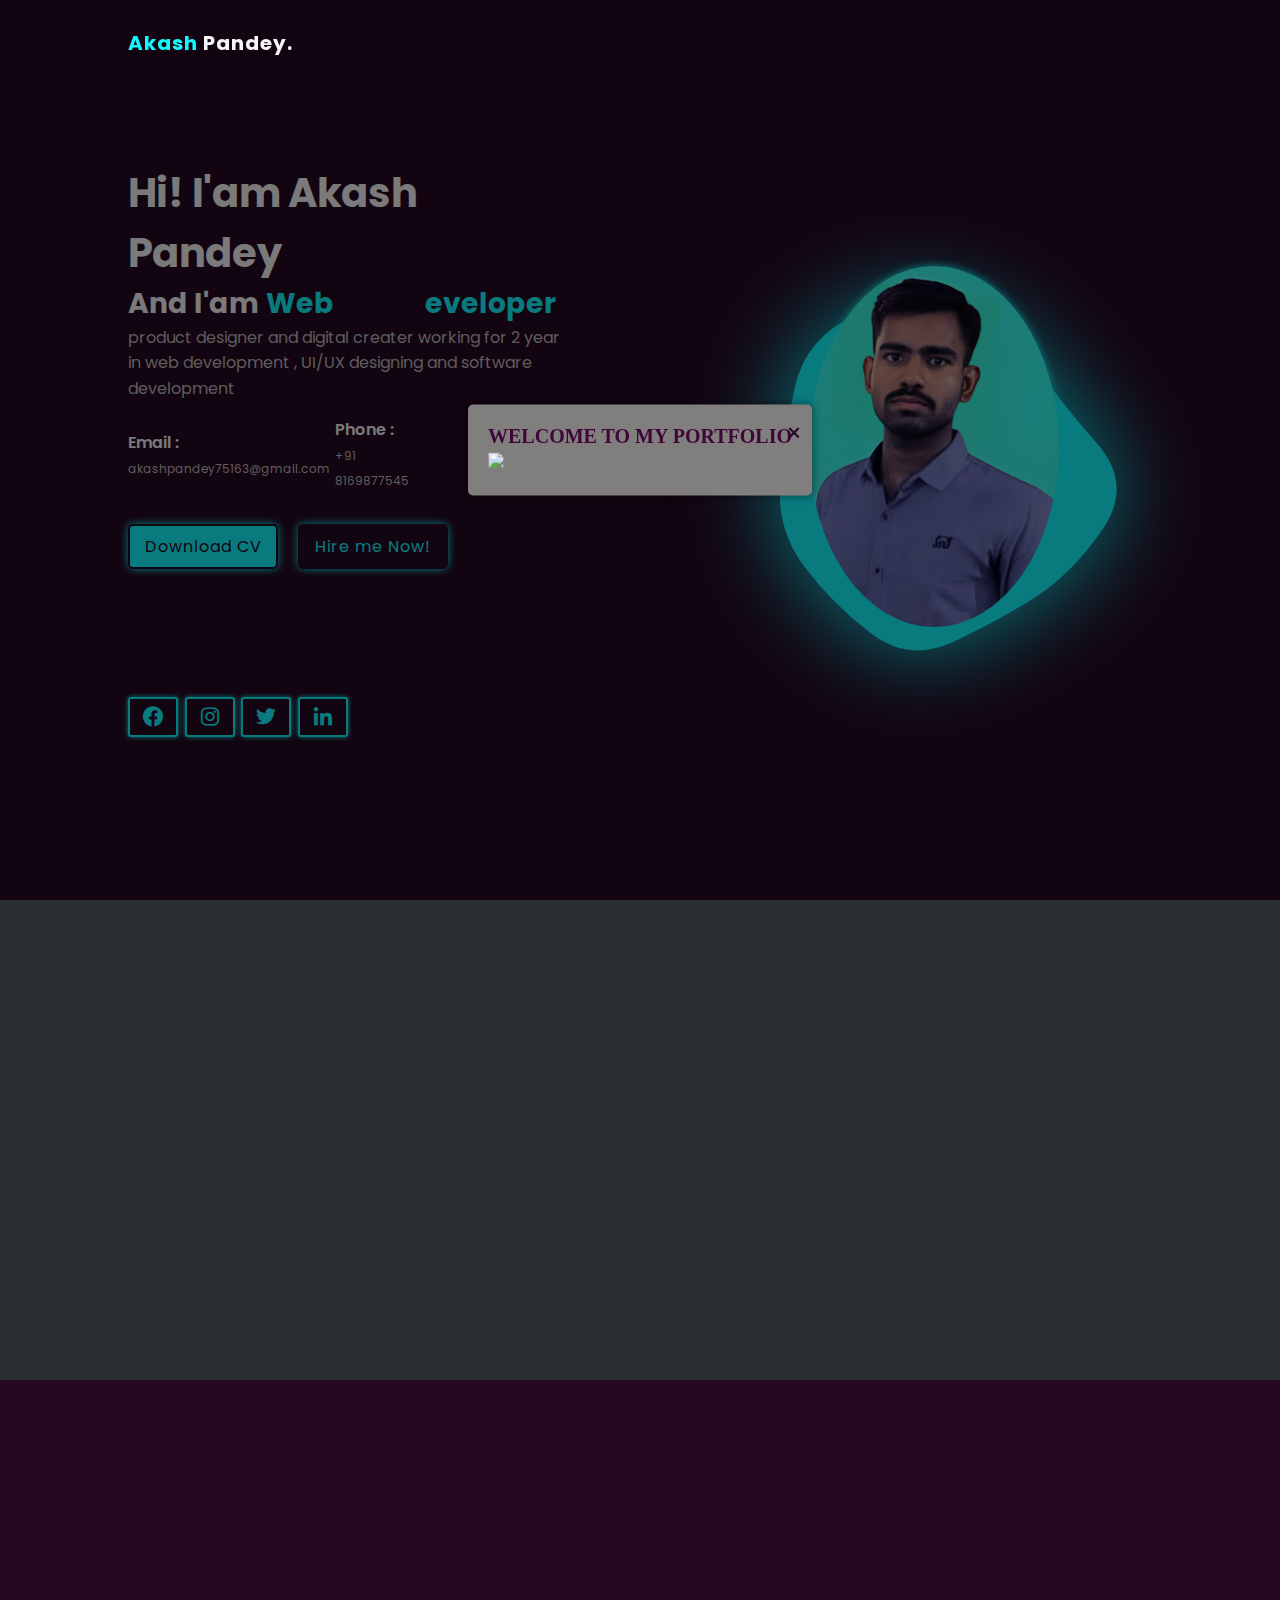
==== commit db3ca5ec: "added media query to alert" ====
--- a/index.html
+++ b/index.html
@@ -570,7 +570,7 @@
     <div class="modal" id="alertModal">
         <div class="modal-content">
         <span class="close" onclick="closeAlertModal()">&times;</span>
-        <h4>🔥🔥Welcome to my portfolio🔥🔥</h4>
+        <h4>Welcome to my portfolio</h4>
         <p>
             <img src="https://source.unsplash.com/800x400/?code,laptop,university,students'">
 
--- a/index.css
+++ b/index.css
@@ -714,6 +714,8 @@
    color: #12f7ff;
    
 }
+
+
 
   .modal-content {
     position: absolute;
@@ -1240,4 +1242,69 @@
 
 
 
-}+}
+
+
+/* Your existing styles */
+
+/* Your existing styles */
+
+/* Media query for screens smaller than 467 pixels */
+@media screen and (max-width: 467px) {
+    .modal-content {
+      padding: 10px; /* Adjust padding for smaller screens */
+    }
+
+    .modal-content p img{
+        width: 300px;
+        height: 400px;
+        
+    }
+  
+    .close {
+      top: 5px; /* Adjust close button position for smaller screens */
+      right: 5px;
+    }
+  }
+  
+  /* Media query for screens between 467 and 600 pixels */
+  @media screen and (min-width: 468px) and (max-width: 600px) {
+    .modal-content {
+      padding: 15px; /* Adjust padding for medium-sized screens */
+    }
+
+    .modal-content p img{
+       width: 450px;
+       height: 600px;
+        
+    }
+  
+    .close {
+      top: 8px; /* Adjust close button position for medium-sized screens */
+      right: 8px;
+    }
+  }
+  
+  /* Media query for screens between 600 and 786 pixels */
+  @media screen and (min-width: 601px) and (max-width: 786px) {
+    .modal-content {
+      padding: 18px; /* Adjust padding for screens between 600px and 786px */
+    }
+
+    .modal-content p img{
+        width: 550px;
+        height: 700px;
+         
+     }
+  
+    .close {
+      top: 12px; /* Adjust close button position for screens between 600px and 786px */
+      right: 12px;
+    }
+  }
+  
+  /* Your existing styles */
+  
+  
+
+  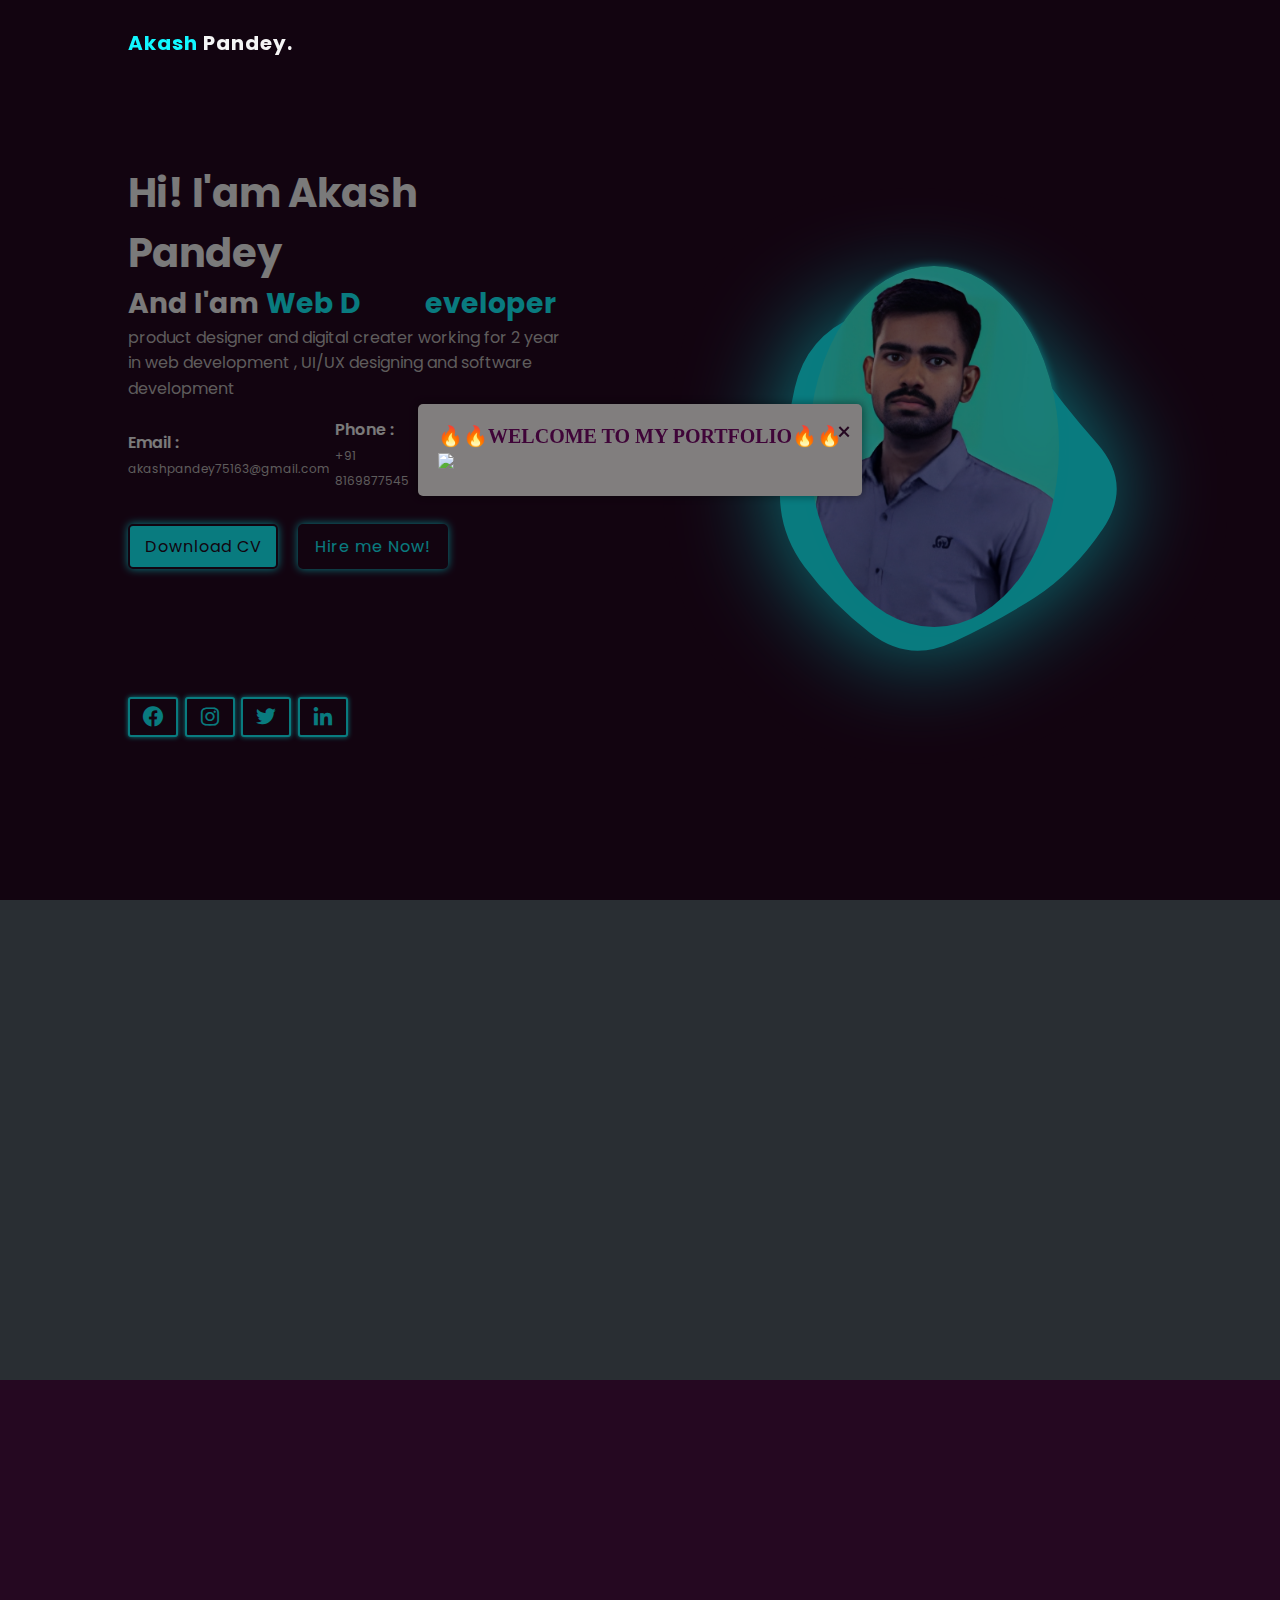
==== commit 75c6119e: "added emoji" ====
--- a/index.html
+++ b/index.html
@@ -570,7 +570,7 @@
     <div class="modal" id="alertModal">
         <div class="modal-content">
         <span class="close" onclick="closeAlertModal()">&times;</span>
-        <h4>Welcome to my portfolio</h4>
+        <h4>🔥🔥Welcome to my portfolio🔥🔥</h4>
         <p>
             <img src="https://source.unsplash.com/800x400/?code,laptop,university,students'">
 
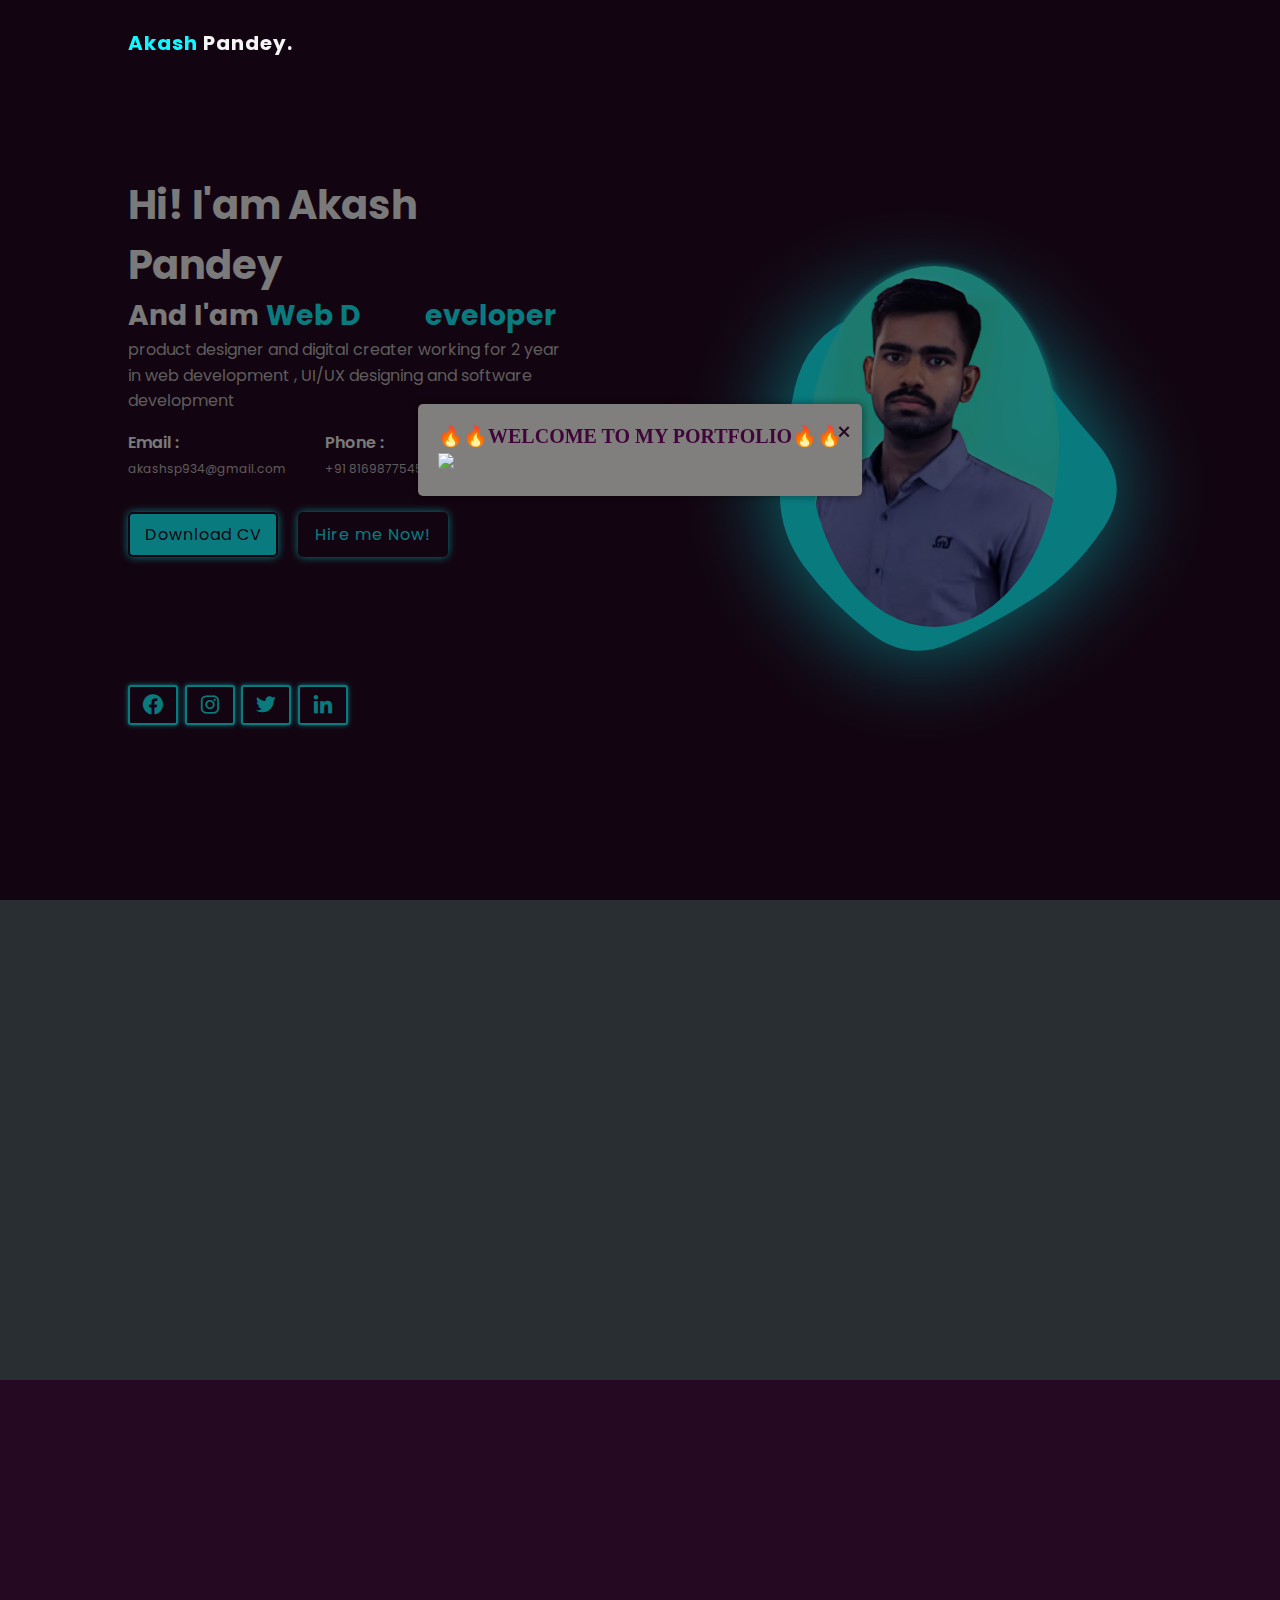
==== commit f0655f9a: "changed email" ====
--- a/index.html
+++ b/index.html
@@ -52,7 +52,7 @@
             <div class="info-box">
                 <div class="email-info">
                     <h5>Email :</h5>
-                    <span>akashpandey75163@gmail.com</span>
+                    <span>akashsp934@gmail.com</span>
                 </div>
                 <div class="linkedlin">
                     <h5>Phone :</h5>
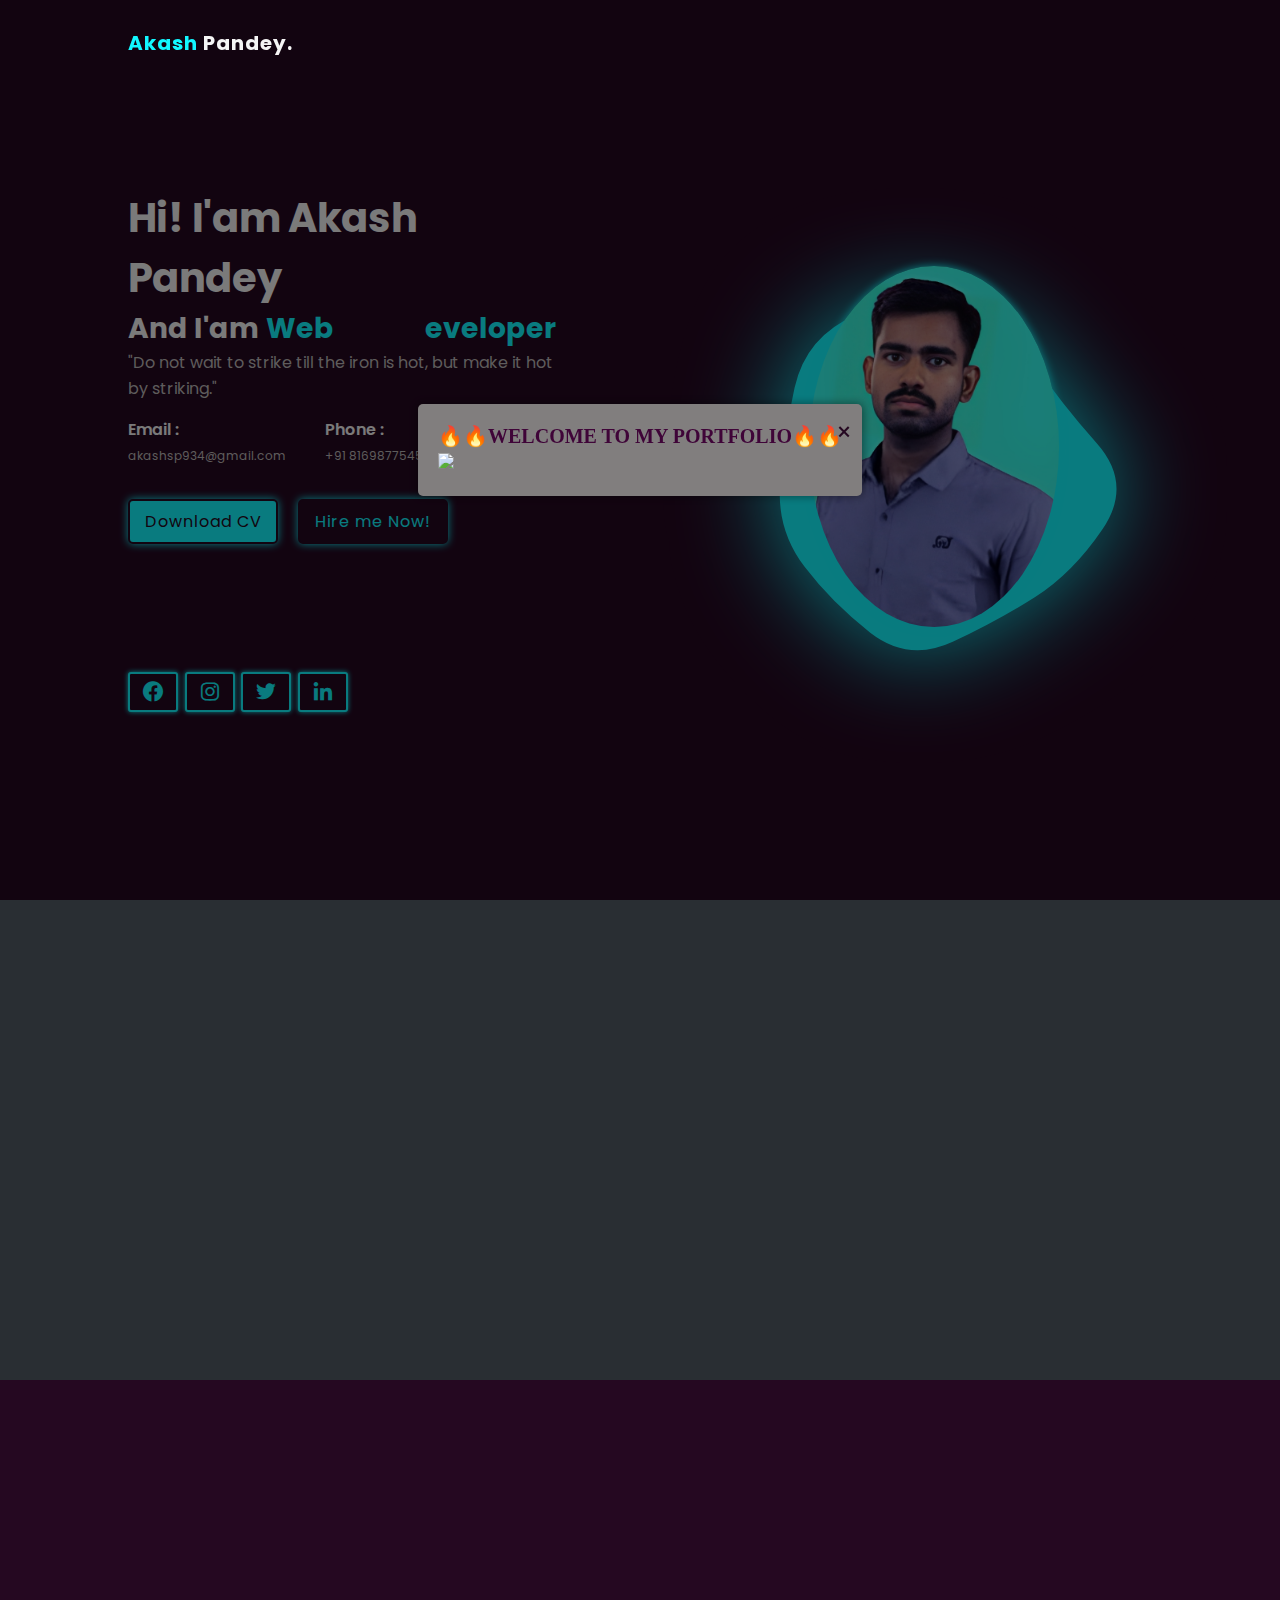
==== commit 87ca2abf: "added content" ====
--- a/index.html
+++ b/index.html
@@ -47,8 +47,7 @@
                 </h3>
 
             </div>
-            <p>product designer and digital creater working for 2 year in web development , UI/UX designing and software
-                development</p>
+            <p>"Do not wait to strike till the iron is hot, but make it hot by striking."</p>
             <div class="info-box">
                 <div class="email-info">
                     <h5>Email :</h5>
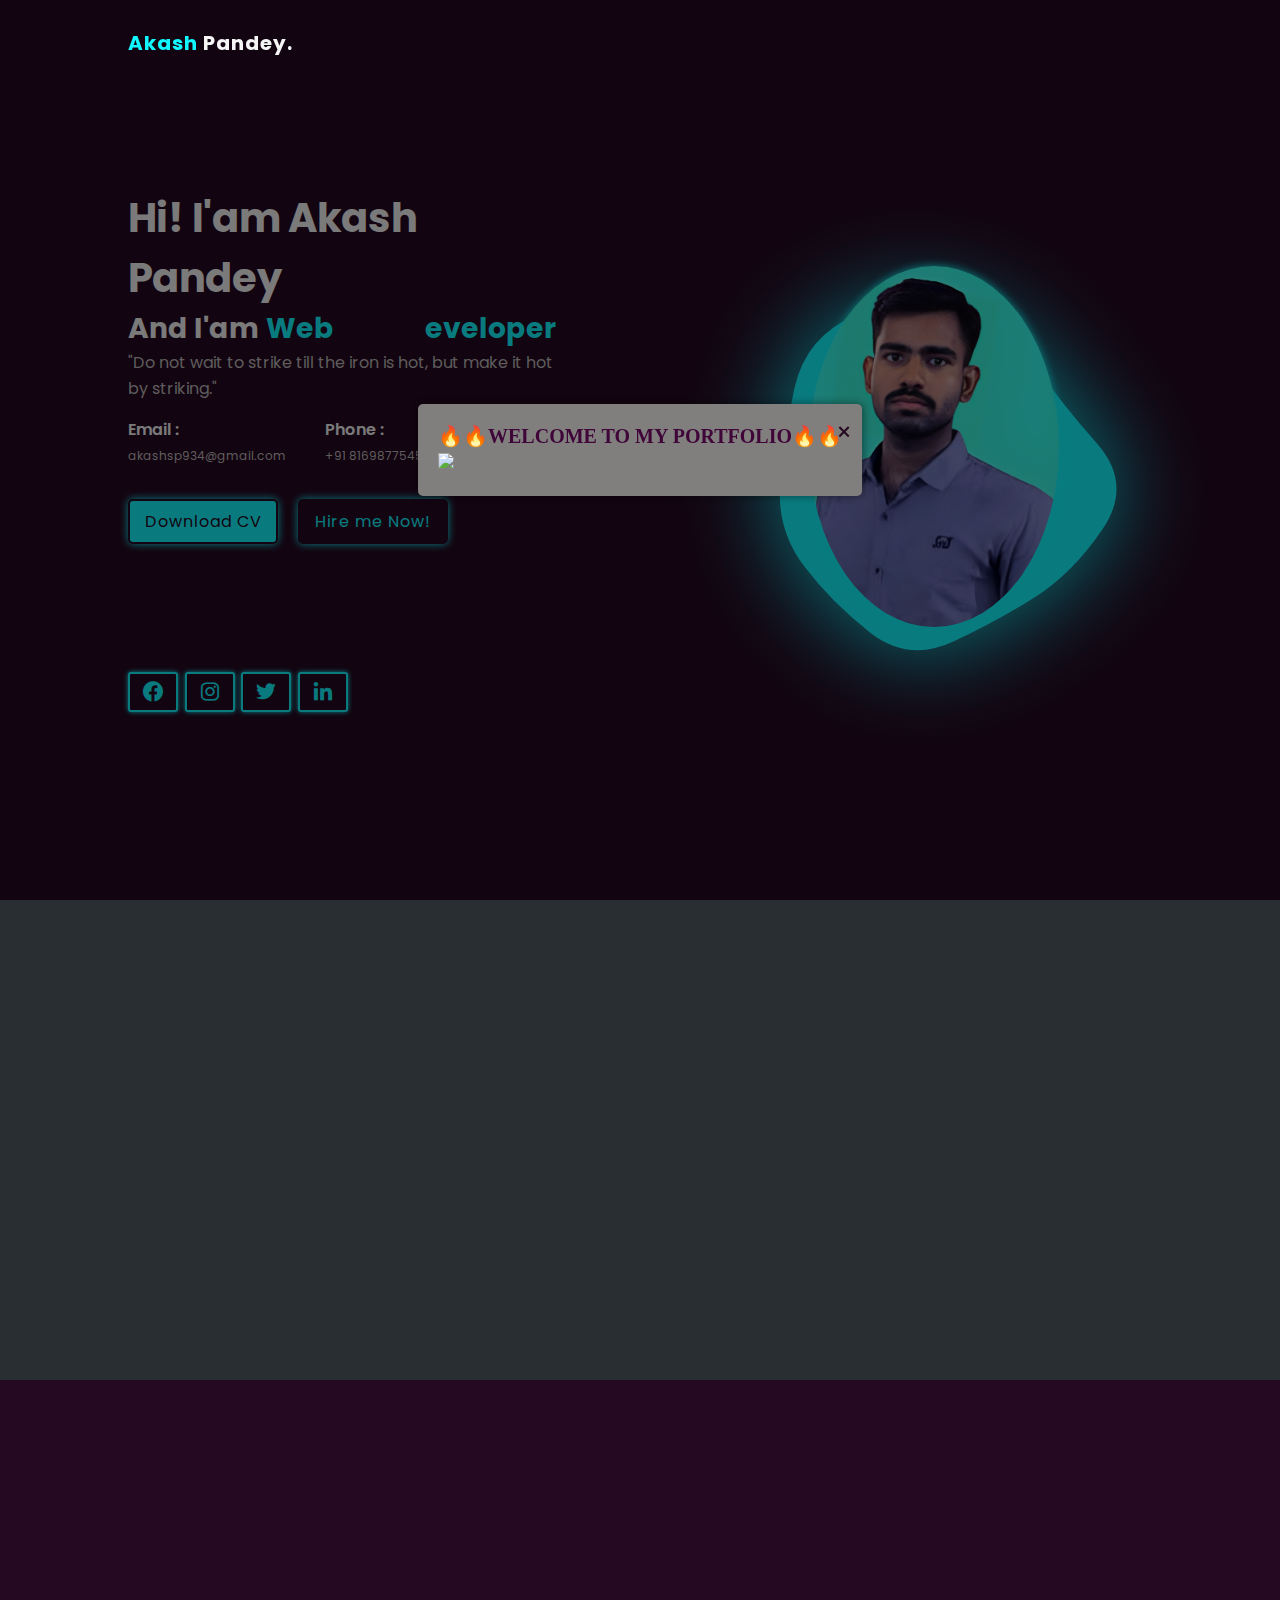
==== commit d4372808: "added" ====
--- a/index.html
+++ b/index.html
@@ -33,7 +33,7 @@
         </div>
     </header>
 
-    <!-------- -main section ----------------------------------->
+    <!--------main section----------------------------------->
     <section id="home " class="home">
         <div class="home-content scroll-scale">
             <h1>Hi! I'am Akash Pandey</h1>
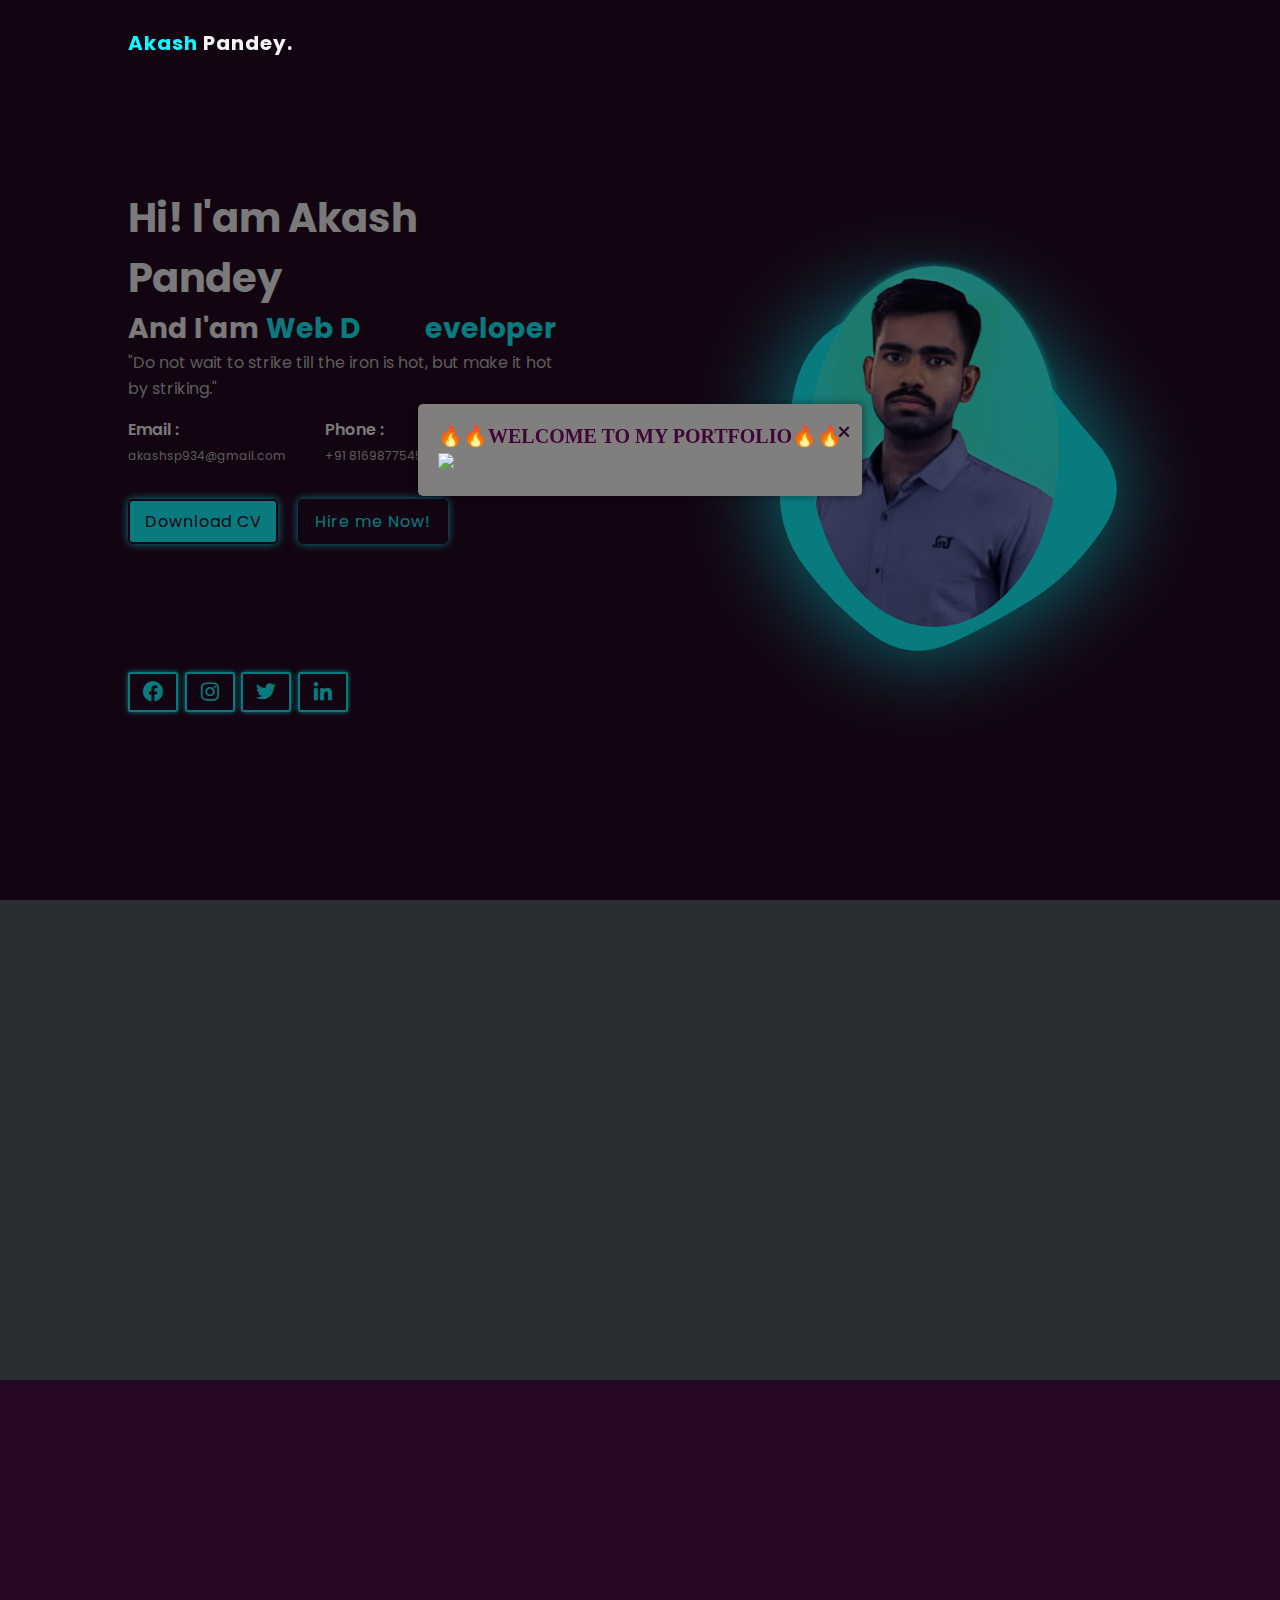
==== commit 6c94eeae: "added projects" ====
--- a/index.html
+++ b/index.html
@@ -390,6 +390,25 @@
                     </div>
                 </div>
 
+                <div class="port-box mix web">
+                    <div class="port-img">
+                        <img src="./img/netflix.jpg" alt="">
+                    </div>
+                    <div class="port-content">
+                        <h3>Netlify Clone</h3>
+                        <p>Icoder is an interactive platform for learning a new technologies it is specially design
+                            for
+                            beginners so they can interact and enjoy their learning journey
+
+                        </p>
+                        <div class="bubble">
+                            <a href="https://github.com/Akash-S-Pandey/Netlify_Clone">Code</a>
+                            <a href="https://akash-s-pandey.github.io/Netlify_Clone/"><i class='bx bx-link-external'></i></a>
+                        </div>
+
+                    </div>
+                </div>
+
 
 
                 <div class="port-box mix web">
@@ -484,14 +503,14 @@
 
                 <div class="port-box mix product">
                     <div class="port-img">
-                        <img src="" alt="project thumbnail">
-                    </div>
-                    <div class="port-content">
-                        <h3>Upcoming Projects</h3>
-                        <p>Upcoming project</p>
-                        <div class="bubble">
-                            <a href="./unbounded.html">Code</a></span>
-                            <a href="./unbounded.html"><i
+                        <img src="./img/bank.jpg" alt="project thumbnail">
+                    </div>
+                    <div class="port-content">
+                        <h3>Banking HomePage</h3>
+                        <p>Lorem ipsum dolor sit amet consectetur adipisicing elit. Voluptate dolor sed animi ratione nulla a ipsa consequuntur, distinctio laboriosam et.</p>
+                        <div class="bubble">
+                            <a href="https://github.com/Akash-S-Pandey/Bank_interface">Code</a></span>
+                            <a href="https://akash-s-pandey.github.io/Bank_interface/"><i
                                     class='bx bx-link-external'></i></a>
                         </div>
 
@@ -500,14 +519,14 @@
 
                 <div class="port-box mix product">
                     <div class="port-img">
-                        <img src="" alt="Project thumbnail">
-                    </div>
-                    <div class="port-content">
-                        <h3>Upcoming project</h3>
+                        <img src="./img/train.webp" alt="Project thumbnail">
+                    </div>
+                    <div class="port-content">
+                        <h3>Railway Homepage</h3>
                         <p>project content comes here - - - -</p>
                         <div class="bubble">
-                            <a href="./unbounded.html">Code</a></span>
-                            <a href="./unbounded.html"><i
+                            <a href="https://github.com/Akash-S-Pandey/Railway_Interface">Code</a></span>
+                            <a href="https://akash-s-pandey.github.io/Railway_Interface/"><i
                                     class='bx bx-link-external'></i></a>
                         </div>
 
